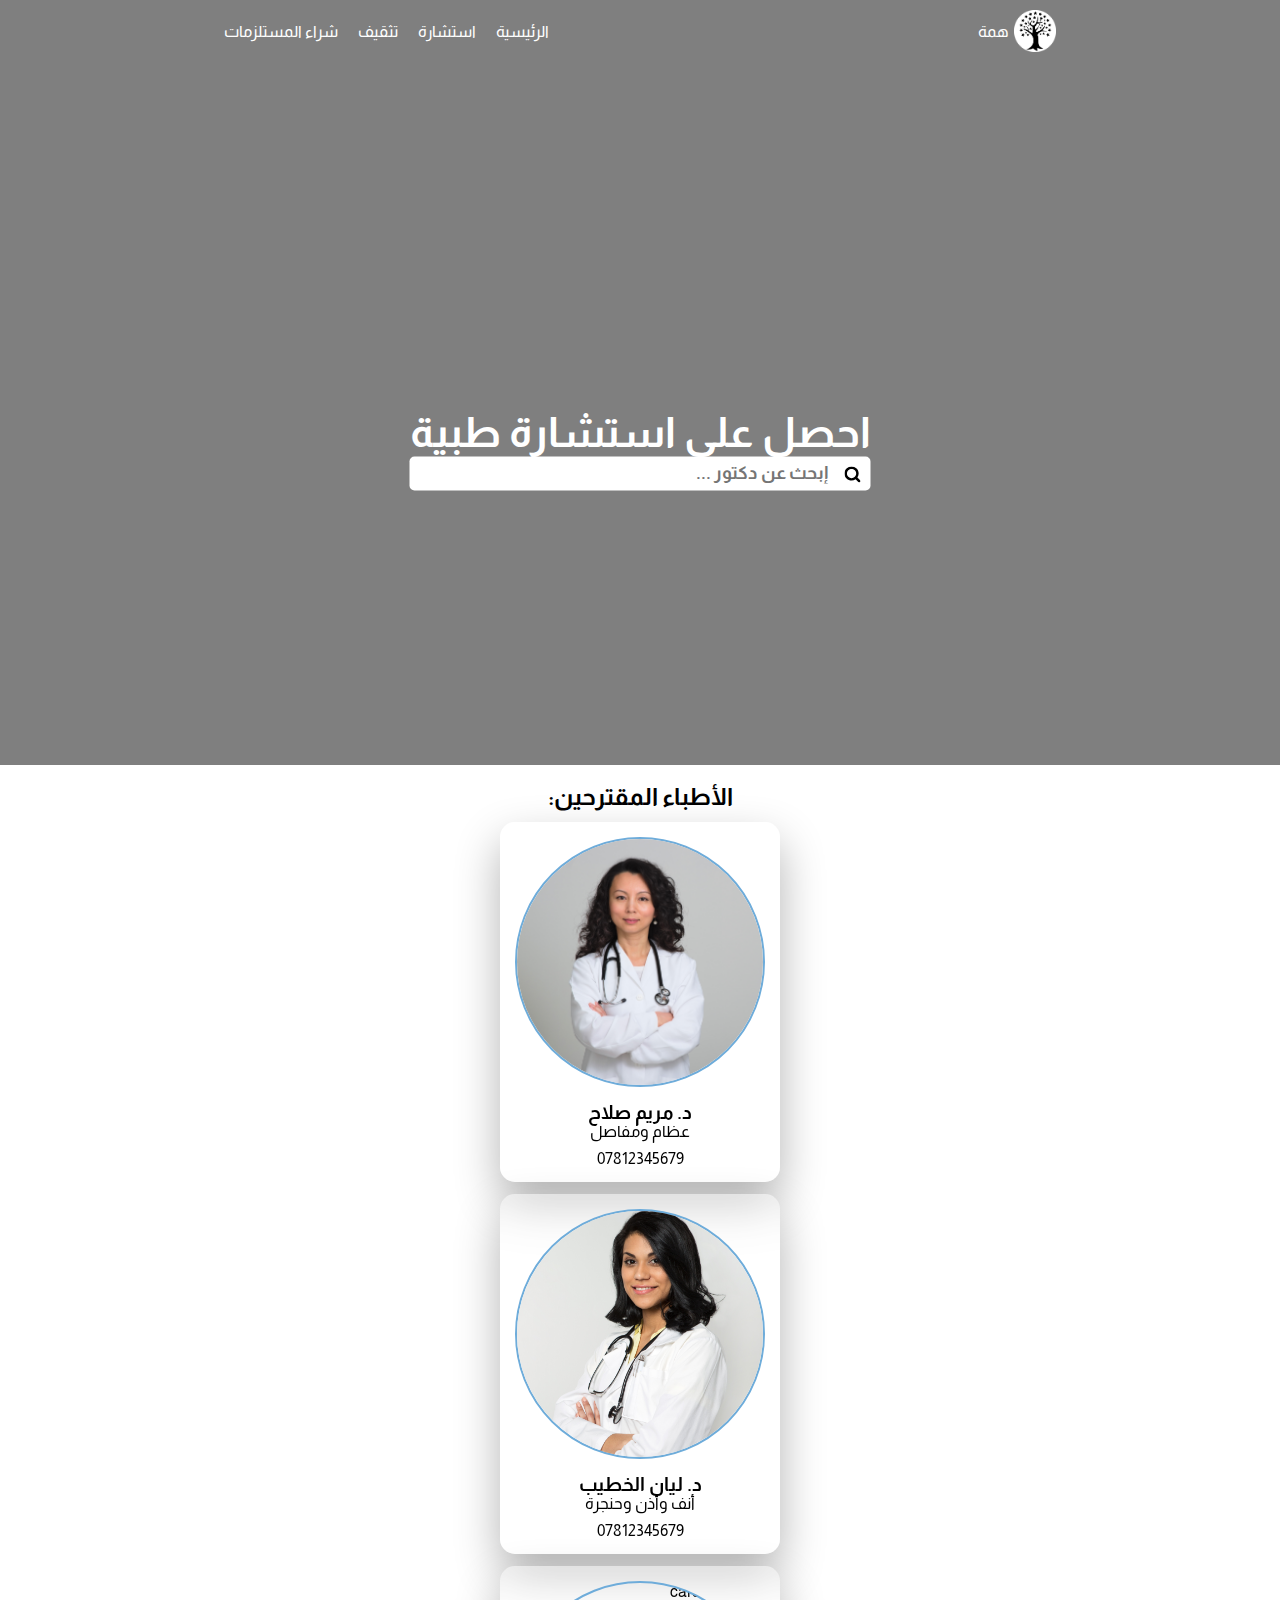
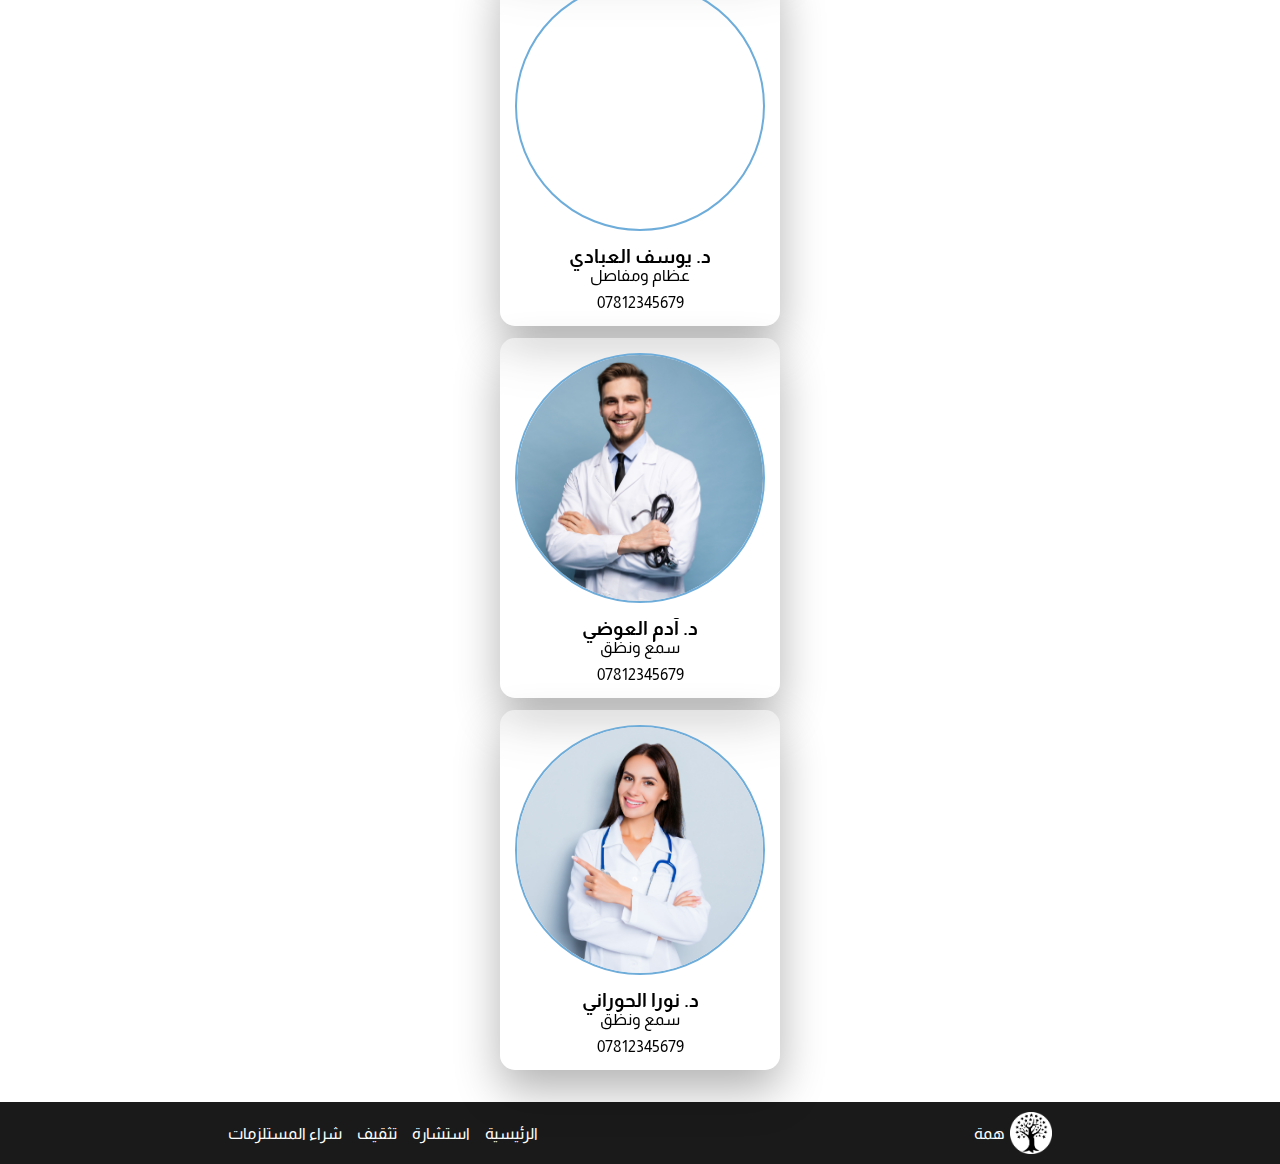
==== doctors.html @ c5ba1b93 "initial commit" ====
<!DOCTYPE html>
<html lang="ar">
  <head>
    <meta charset="UTF-8" />
    <meta name="viewport" content="width=device-width, initial-scale=1.0" />
    <link rel="preconnect" href="https://fonts.googleapis.com" />
    <link rel="preconnect" href="https://fonts.gstatic.com" crossorigin />
    <link
      href="https://fonts.googleapis.com/css2?family=Almarai:wght@300;400;700;800&display=swap"
      rel="stylesheet"
    />
    <link
      rel="stylesheet"
      href="https://fonts.googleapis.com/css2?family=Material+Symbols+Outlined:opsz,wght,FILL,GRAD@20..48,100..700,0..1,-50..200"
    />
    <link
      rel="stylesheet"
      href="https://cdnjs.cloudflare.com/ajax/libs/bootstrap/5.3.3/css/bootstrap-grid.min.css"
    />
    <link rel="stylesheet" href="./src/css/style.css" />
    <title>Doctors</title>
  </head>
  <body>
    <header class="header consult-header" id="home">
      <div class="container">
        <nav class="navbar">
          <div class="brand-logo">
            <img
              class="brand-img"
              src="./src/img/logo_white.png"
              alt="green opened book"
            />
            <a class="brand-name" href="./index.html">همة</a>
          </div>
          <div class="navigation">
            <input type="checkbox" class="navigation__checkbox" id="navi-toggle">
            <label for="navi-toggle" class="navigation__button">
              <span class="navigation__icon">&nbsp;</span>
            </label>
            <div class="navigation__background">&nbsp;</div>
            <nav class="navigation__nav">
              <ul class="navigation__list">
                <li class="navigation__item"><a href="./index.html" class="navigation__link">الرئيسية</a></li>
                <li class="navigation__item"><a href="#" class="navigation__link">استشارة</a></li>
                <li class="navigation__item"><a href="./index.html#educate" class="navigation__link">تثقيف</a></li>
                <li class="navigation__item"><a  href="./index.html#shop" class="navigation__link">شراء المستلزمات</a></li>
              </ul>
            </nav>
          </div>
        </nav>
        <!-- </div> -->
        <div class="header-text">
          <h1>احصل على استشارة طبية</h1>

          <form action="#">
            <label class="search-label">
              <input class="search-input" type="text" placeholder="إبحث عن دكتور ..."/>
              <svg
              viewBox="0 0 56.7 56.7"
              xmlns="http://www.w3.org/2000/svg"
              class="search-icon"
            >
              <path
                d="M42.8 7.3C33-2.4 17.1-2.4 7.3 7.3c-9.8 9.8-9.8 25.7 0 35.5 8.7 8.7 22.2 9.7 32 2.9l9.6 9.6c1.8 1.8 4.7 1.8 6.4 0 1.8-1.8 1.8-4.7 0-6.4l-9.6-9.6c6.8-9.8 5.8-23.3-2.9-32zm-6.2 29.3c-6.4 6.4-16.7 6.4-23.1 0s-6.4-16.7 0-23.1 16.7-6.4 23.1 0 6.4 16.8 0 23.1z"
              ></path>
            </svg>
            </label>
          </form>
        </div>
      </div>
    </header>
    <main>
        <div class="container">
            <h2>الأطباء المقترحين:</h2>
            <div class="row justify-content-center">
                <div class="col col-12 col-md-6 col-lg-4">
                    <div class="card">
                        <div class="card-image">
                          <img 
                            src="./src/img/doctor-1.jpeg"
                          alt="card image">
                        </div>
                        <div class="content">
                          <h3>د. مريم صلاح</h3>
                          <p>عظام ومفاصل</p>
                          <span>07812345679</span>
                        </div>
                      </div>
                </div>
                <div class="col col-12 col-md-6 col-lg-4">
                    <div class="card">
                        <div class="card-image">
                          <img 
                            src="./src/img/doctor-2.jpeg"
                          alt="card image">
                        </div>
                        <div class="content">
                          <h3>د. ليان الخطيب</h3>
                          <p>أنف وأذن وحنجرة</p>
                          <span>07812345679</span>
                        </div>
                      </div>
                </div>
                <div class="col col-12 col-md-6 col-lg-4">
                    <div class="card">
                        <div class="card-image">
                          <img 
                            src="./src/img/doctor-3.jpeg"
                          alt="card image">
                        </div>
                        <div class="content">
                          <h3>د. يوسف العبادي</h3>
                          <p>عظام ومفاصل</p>
                          <span>07812345679</span>
                        </div>
                      </div> 
                </div>
                <div class="col col-12 col-md-6 col-lg-4">
              <div class="card">
                <div class="card-image">
                  <img 
                    src="./src/img/doctor-4.jpeg"
                  alt="card image">
                </div>
                <div class="content">
                    <h3>د. آدم العوضي</h3>
                    <p> سمع ونظق</p>
                    <span>07812345679</span>
                </div>
              </div> 
                </div>
                <div class="col col-12 col-md-6 col-lg-4">
                    
              <div class="card">
                <div class="card-image">
                  <img 
                    src="./src/img/doctor-5.jpeg"
                  alt="card image">
                </div>
                <div class="content">
                  <h3> د. نورا الحوراني</h3>
                  <p> سمع ونظق</p>
                  <span>07812345679</span>
                </div>
              </div> 
                </div>
            </div>

        </div>
    </main>
    <footer class="footer">
      <nav class="navbar">
        <div class="brand-logo">
          <img
            class="brand-img"
            src="./src/img/logo_white.png"
            alt="green opened book"
          />
          <a class="brand-name" href="./index.html">همة</a>
        </div>
        <ul class="navbar__links" id="header-navbar">
          <li><a class="nav__link" href="./index.html">الرئيسية</a></li>
          <li><a class="nav__link" href="#">استشارة</a></li>
          <li><a class="nav__link" href="./index.html#educate">تثقيف</a></li>
          <li><a class="nav__link" href="./index.html#shop">شراء المستلزمات</a></li>
        </ul>
      </nav>
    </footer>
  </body>
</html>
---- src/css/style.css ----
:root {
  --color-primary: #03346e;
  --color-secondary: #6eacda;
  --color-tertiary: #fff5e4;
}
* {
  margin: 0;
  padding: 0;
  box-sizing: border-box;
  list-style-type: none;
  font-family: "Almarai", sans-serif;
}
html {
  scroll-behavior: smooth;
}
body {
  direction: rtl;
}
a {
  text-decoration: none;
  color: white;
}

li {
  white-space: nowrap;
  transition: all ease 0.3s;
}

li a:hover {
  /* color: #ddd; */
  border-bottom: 2px solid var(--color-secondary);
}

/* header */
.header {
  background-blend-mode: multiply;
  height: 100svh;
  max-width: 100%;
}
.header.main-header {
  background: center/cover url("../img/doctors.jpg") no-repeat,
    rgba(0, 0, 0, 0.5);
}
.header.consult-header {
  background: center/100% 100% url("../img/consult.jpeg") no-repeat,
    rgba(0, 0, 0, 0.5);
  height: 85vh;
}


.brand-logo {
  display: flex;
  justify-content: center;
  align-items: center;
  gap: 5px;
  cursor: pointer;
}
.brand-logo img {
  width: 42px;
  height: auto;
}
.header-text {
  position: absolute;
  top: 50%;
  left: 50%;
  transform: translate(-50%, -50%);
  text-align: center;
}
.header-text h1 {
  font-size: 42px;
  @media (width < 576px){
    font-size: 27px;
  }
  color: #fff;
}
main h2 {
  text-align: center;
  padding-top: 18px;
}

.header-text h4 {
  font-size: 0.9em;
}

.btn {
  display: inline-flex;
  justify-content: center;
  align-items: center;
  gap: 2px;
  color: white;
  background-color: var(--color-secondary);
  padding: 0.6em 1.3em;
  border-radius: 50px;
  font-size: 14px;
  /* width: 120px; */
  border: 1px solid transparent;
  cursor: pointer;
}

.btn:hover {
  background-color: var(--color-primary);
}
.material-symbols-outlined {
  font-size: 14px;
}

.search-label {
  position: relative;
}
.search-icon {
  position: absolute;
  top: 0;
  right: 0.6em;
  bottom: 0;
  margin: auto auto auto 0;
  width: 1em;
  height: 1em;
  z-index: 1;
}
.search-input {
  width: 100%;
  height: 100%;
  margin: 0;
  padding: 0.4em;
  text-indent: 2em;
  border-radius: 5px;
  font: inherit;
  font-weight: 700;
  font-size: 1.1rem;
  border: 0;
  outline: none;
}

/* ///////////////////// */

.card {
  position: relative;
  background: rgba(255, 255, 255, 0.3);
  margin: 12px auto;
  box-shadow: 0 20px 45px rgba(0, 0, 0, 0.3);
  border-radius: 15px;
  display: flex;
  flex-direction: column;
  align-items: center;
  justify-content: center;
  backdrop-filter: blur(10px);
  padding: 15px;
  width: fit-content;
}
.card-image {
  width: 250px;
  height: 250px;
  border-radius: 50%;
  overflow: hidden;
  border: 2px solid var(--color-secondary);
}
iframe{
    width: 100%;
    height: 275px;
}
.card-image img {
  object-fit: cover;
  height: 100%;
  width: 100%;
}
.content h3 {
  text-align: center;
  /* font-size: 2rem; */
  margin-top: 15px;
}
.content p {
  text-align: center;
}
.content span {
  text-align: center;
  display: block;
  margin-top: 10px;
}

/* ///////////////// */

.section {
  background-color: var(--color-tertiary);
  padding: 50px 30px;
  border-top: 1px solid #ddd;
}
.section.invert {
    background-color: #fff;
}
.section__title {
  max-width: 800px;
  margin: 0 auto 80px auto;
}
/* #shop .section__title{
    margin-inline: 20px;
    margin-bottom: 0;
    padding: 15px;
} */

.section__description {
  font-size: 32px;
  @media (width < 576px){
    font-size: 24px;
  }
  font-weight: 600;
  text-transform: uppercase;
  color: var(--color-primary);
  margin-bottom: 10px;
}

.section__header {
  font-size: 22px;
  @media (width < 576px){
    font-size: 18px;
  }
  line-height: 1.3;
  font-weight: 500;
}

.slider {
  max-width: 1000px;
  height: 250px;

  @media (width < 576px){
    height: 450px;
  }
  margin: 0 auto;
  position: relative;

  /* IN THE END */
  overflow: hidden;
}

.slide {
  position: absolute;
  top: 0;
  width: 100%;
  height: 250px;
  @media (width < 576px){
    height: 400px;
  }
  display: flex;
  align-items: center;
  justify-content: center;

  /* THIS creates the animation! */
  transition: transform 1s;
}

.slide > img {
  /* Only for images that have different size than slide */
  width: 100%;
  height: 100%;
  object-fit: cover;
}

.slider__btn {
  position: absolute;
  top: 50%;
  z-index: 10;

  border: none;
  background: rgba(255, 255, 255, 0.7);
  font-family: inherit;
  color: #333;
  border-radius: 50%;
  height: 55px;
  width: 55px;
  font-size: 32.5px;
  cursor: pointer;
}

.slider__btn--left {
  right: 6%;
  @media (width < 576px){
    right: -7%;
  }
  transform: translate(-50%, -50%);
}

.slider__btn--right {
  left: 6%;
  @media (width < 576px){
    left: -7%;
  }
  transform: translate(50%, -50%);
}

.dots {
  position: absolute;
  bottom: 5%;
  left: 50%;
  transform: translateX(-50%);
  display: flex;
}

.dots__dot {
  border: none;
  background-color: #b9b9b9;
  opacity: 0.7;
  height: 10px;
  width: 10px;
  border-radius: 50%;
  margin-left: 17.5px;
  cursor: pointer;
  transition: all 0.5s;

  /* Only necessary when overlying images */
  /* box-shadow: 0 0.6rem 1.5rem rgba(0, 0, 0, 0.7); */
}

.dots__dot:last-child {
  margin: 0;
}

.dots__dot--active {
  /* background-color: #fff; */
  background-color: #888;
  opacity: 1;
}
.testimonial {
  width: 65%;
  position: relative;
}

.testimonial::before {
  content: "\201D";
  position: absolute;
  top: -14px;
  right: -68px;
  line-height: 1;
  font-size: 100px;
  font-family: inherit;
  color: var(--color-primary);
  z-index: -1;
}

.testimonial__header {
  font-size: 22.5px;
  font-weight: 500;
  margin-bottom: 15px;
}

.testimonial__text {
  font-size: 17px;
  margin-bottom: 35px;
  color: #666;
}

.testimonial__author {
  margin-left: 30px;
  font-style: normal;

  display: grid;
  grid-template-columns: 65px 1fr;
  column-gap: 20px;
}

.testimonial__photo {
  grid-row: 1 / span 2;
  width: 65px;
  border-radius: 50%;
}

.testimonial__name {
  font-size: 17px;
  font-weight: 500;
  align-self: end;
  margin: 0;
}

.testimonial__location {
  font-size: 15px;
}

.section__title--testimonials {
  margin-bottom: 40px;
}

.footer{
  background-color: rgb(26, 26, 26);
  margin-top: 2rem;
}

.navigation__checkbox {
  display: none;
}

.footer .navbar__links {
  display: flex;
  justify-content: center;
  align-items: center;
  gap: 15px;
}
@media (width > 576px) {
.navigation__background, .navigation__button{
  display: none;
}
.navbar {
  display: flex;
  justify-content: space-around;
  align-items: center;
  width: 100%;
  padding: 10px;
  z-index: 1;
}

.navbar ul {
  display: flex;
  align-items: center;
  gap: 20px;
}
}

@media (width < 576px) {
  
.header .brand-logo{
  justify-content: flex-start;
}
.navigation__button {
  background-color: #fff;
  height: 48px;
  width: 48px;
  border-radius: 50%;
  position: fixed;
  top: 0;
  left: 60px;
  z-index: 2000;
  box-shadow: 0 10px 30px rgba(0, 0, 0, 0.1);
  text-align: center;
  cursor: pointer;
}

.navigation__background {
  height: 32px;
  width: 32px;
  border-radius: 50%;
  position: fixed;
  top: 0;
  left: 65px;
  background-image: radial-gradient(var(--color-secondary), var(--color-primary));
  z-index: 1000;
  transition: transform 0.8s cubic-bezier(0.83, 0, 0.17, 1);
}

.navigation__nav {
  height: 100vh;
  width: 0;
  position: fixed;
  top: 0;
  left: 0;
  z-index: 1500;
  opacity: 0;
  width: 0;
  transition: all 0.8s;
}

.navigation__list {
  position: absolute;
  top: 50%;
  left: 50%;
  transform: translate(-50%, -50%);
  list-style-type: none;
  text-align: center;
  width: 100%;
}

.navigation__item {
  margin: 10px;
}

.navigation__link:link,
.navigation__link:visited {
  display: inline-block;
  font-size: 30px;
  font-weight: 300;
  padding: 10px 20px;
  color: #fff;
  text-decoration: none;
  text-transform: uppercase;
  background-image: linear-gradient(
    120deg,
    transparent 0%,
    transparent 50%,
    white 50%
  );
  background-size: 250%;
  transition: all 0.2s;
}
.navigation__link:link span,
.navigation__link:visited span {
  margin-right: 15px;
  display: inline-block;
}

.navigation__link:hover,
.navigation__link:active {
  background-position: 100%;
  color: var(--color-primary);
  transform: translateX(10px);
}

.navigation__checkbox:checked ~ .navigation__background {
  transform: scale(80);
}

.navigation__checkbox:checked ~ .navigation__nav {
  opacity: 1;
  width: 100%;
}

.navigation__icon {
  position: relative;
  margin-top: 24px;
}
.navigation__icon,
.navigation__icon::before,
.navigation__icon::after {
  width: 24px;
  height: 2px;
  background-color: #333;
  display: inline-block;
}
.navigation__icon::before,
.navigation__icon::after {
  content: "";
  position: absolute;
  left: 0;
  transition: all 0.2s;
}
.navigation__icon::before {
  top: -8px;
}
.navigation__icon::after {
  top: 8px;
}

.navigation__button:hover .navigation__icon::before {
  top: -10px;
}

.navigation__button:hover .navigation__icon::after {
  top: 10px;
}

.navigation__checkbox:checked + .navigation__button .navigation__icon {
  background-color: transparent;
}

.navigation__checkbox:checked + .navigation__button .navigation__icon::before {
  top: 0;
  transform: rotate(135deg);
}

.navigation__checkbox:checked + .navigation__button .navigation__icon::after {
  top: 0;
  transform: rotate(-135deg);
}


.footer .navbar__links {
  flex-direction: column;
}
.footer .brand-logo{
margin-bottom: 15px;
}
}
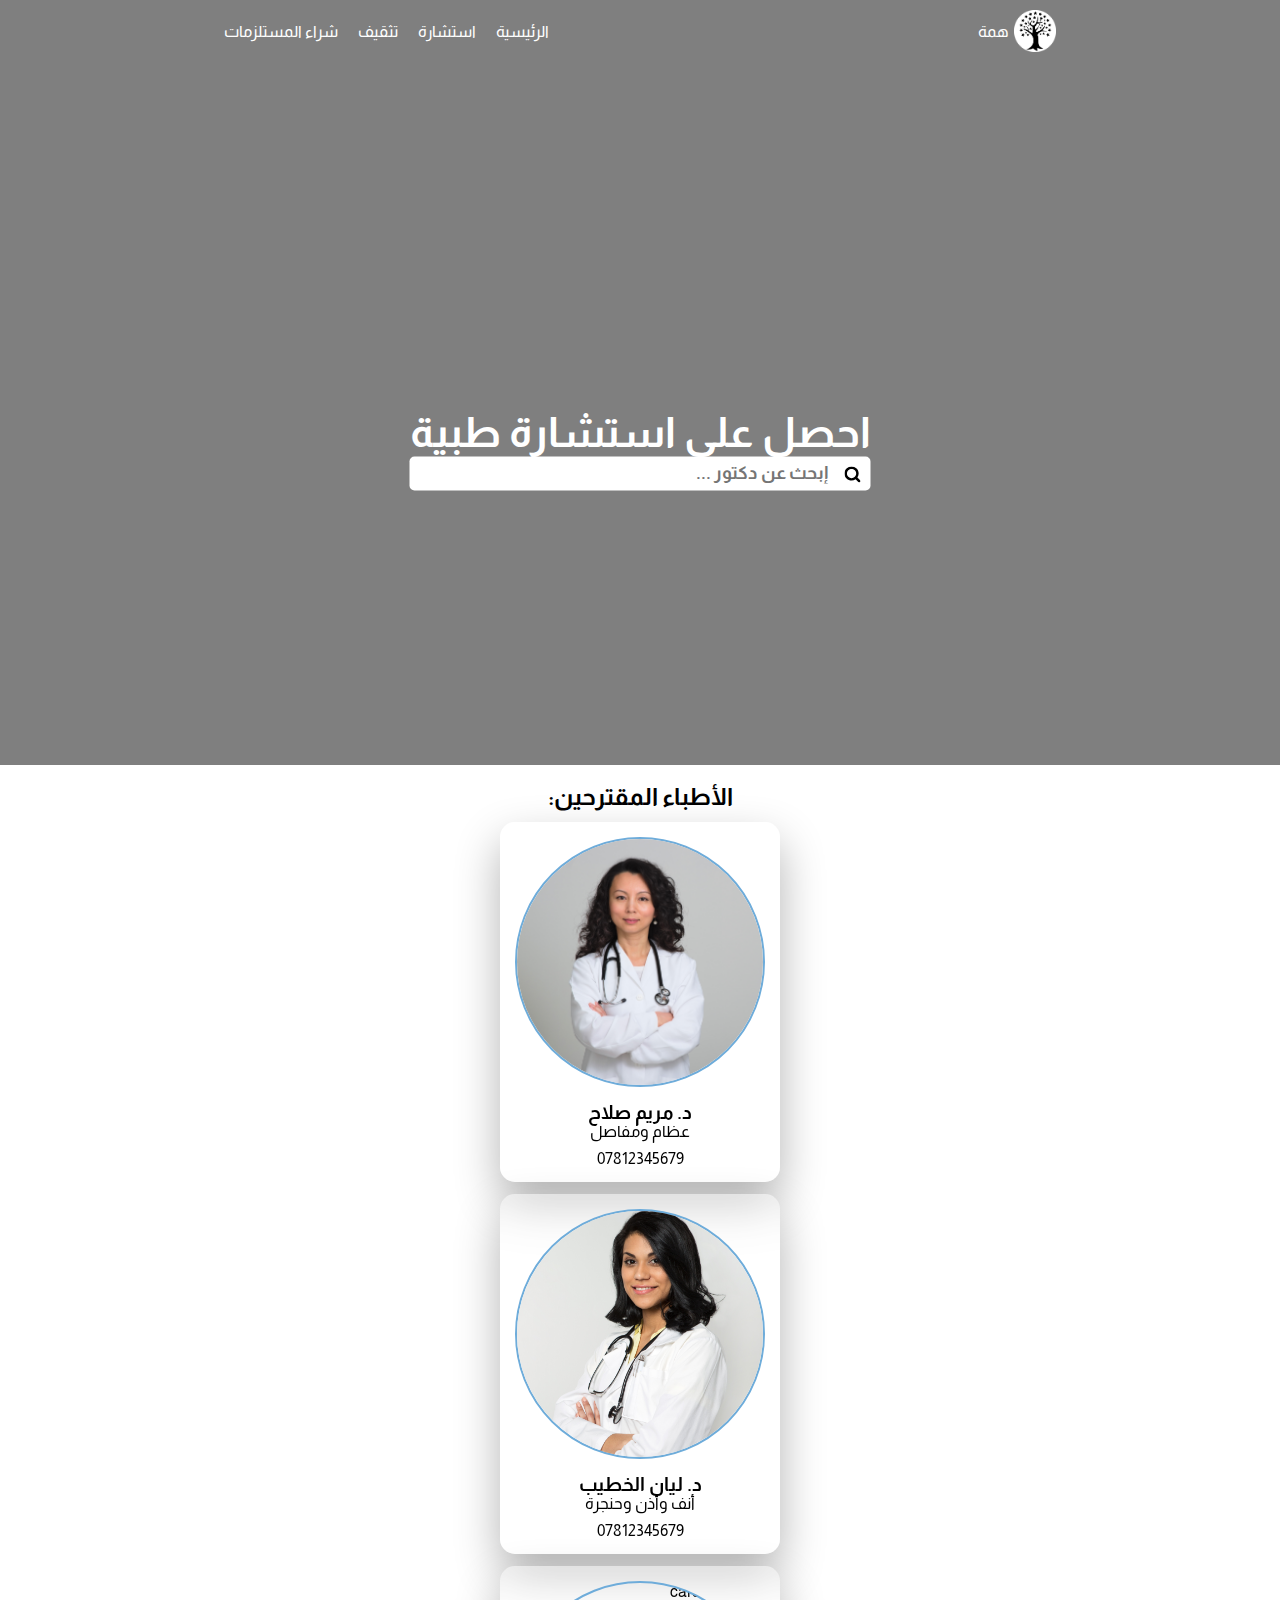
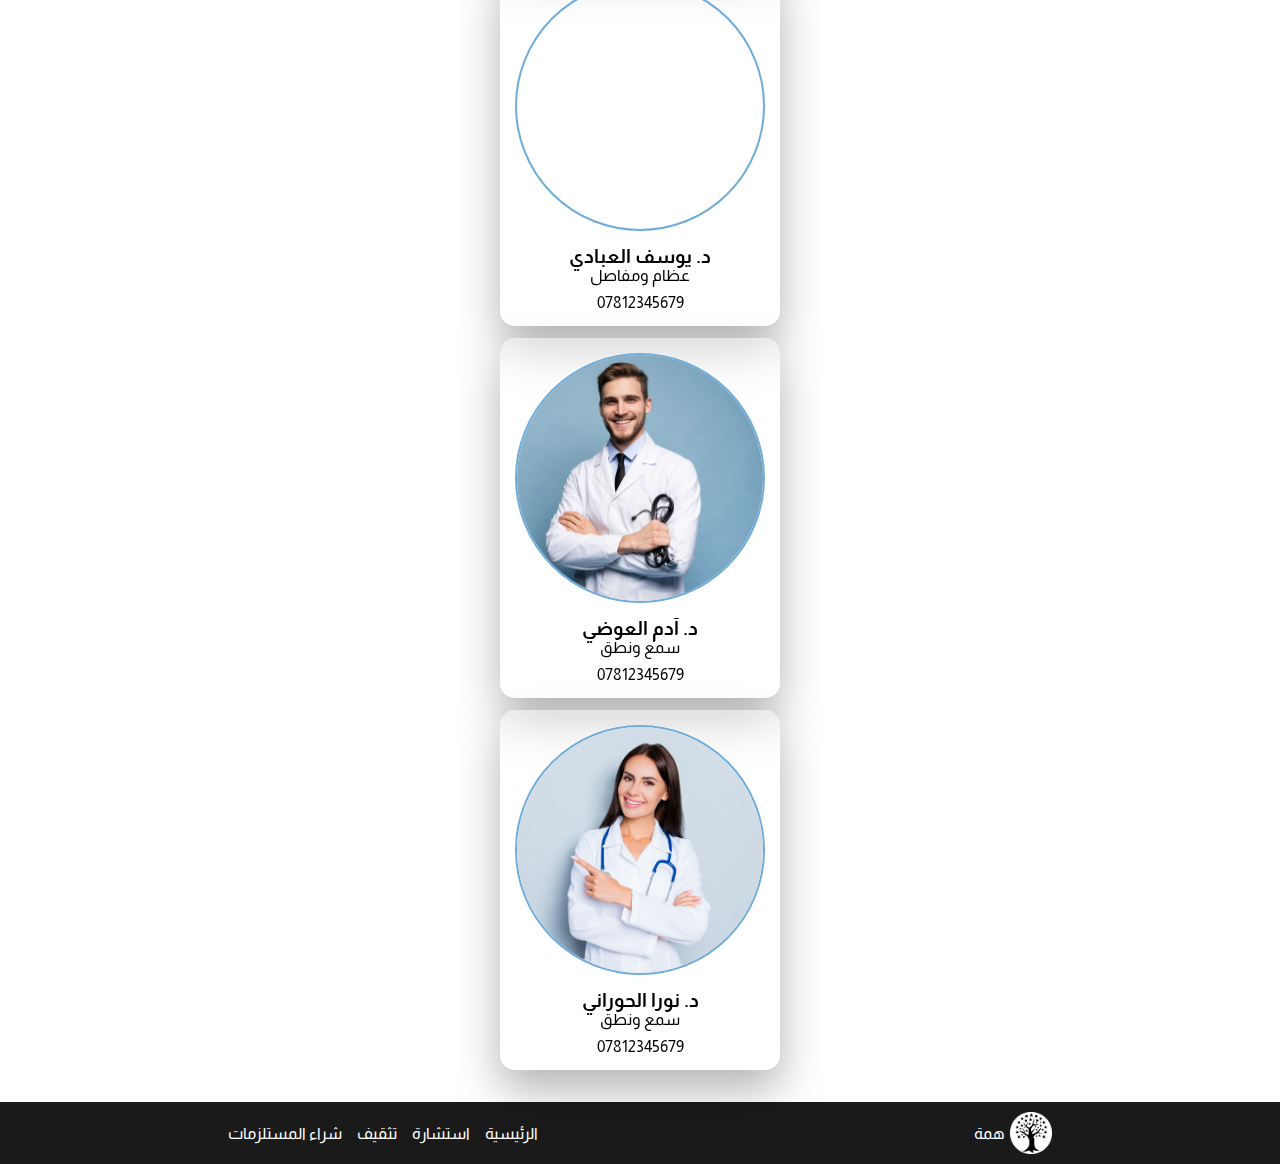
==== commit 558e5e25: "Update doctors.html" ====
--- a/doctors.html
+++ b/doctors.html
@@ -124,7 +124,7 @@
                 </div>
                 <div class="content">
                     <h3>د. آدم العوضي</h3>
-                    <p> سمع ونظق</p>
+                    <p> سمع ونطق</p>
                     <span>07812345679</span>
                 </div>
               </div> 
@@ -139,7 +139,7 @@
                 </div>
                 <div class="content">
                   <h3> د. نورا الحوراني</h3>
-                  <p> سمع ونظق</p>
+                  <p> سمع ونطق</p>
                   <span>07812345679</span>
                 </div>
               </div> 
@@ -166,5 +166,14 @@
         </ul>
       </nav>
     </footer>
+        <script>
+      const menuLabel = document.querySelector(".navigation__button");
+      document
+        .querySelector(".navigation__item:nth-child(2) .navigation__link")
+        .addEventListener("click", function () {
+          menuLabel.click();
+        });
+
+    </script>
   </body>
 </html>
--- a/src/css/style.css
+++ b/src/css/style.css
@@ -44,6 +44,10 @@
 .header.consult-header {
   background: center/100% 100% url("../img/consult.jpeg") no-repeat,
     rgba(0, 0, 0, 0.5);
+      @media (width < 576px) {
+      background: center/cover url("../img/consult-sm.jpeg") no-repeat,
+      rgba(0, 0, 0, 0.5);
+    }
   height: 85vh;
 }
 
@@ -100,7 +104,7 @@
 .btn:hover {
   background-color: var(--color-primary);
 }
-.material-symbols-outlined {
+.material-symbols-outlined:not(.slider__icon) {
   font-size: 14px;
 }
 
@@ -264,10 +268,13 @@
   font-family: inherit;
   color: #333;
   border-radius: 50%;
-  height: 55px;
-  width: 55px;
+  height: 45px;
+  width: 45px;
   font-size: 32.5px;
   cursor: pointer;
+  display:flex;
+  justify-content: center;
+  align-items: center;
 }
 
 .slider__btn--left {
@@ -326,8 +333,8 @@
 .testimonial::before {
   content: "\201D";
   position: absolute;
-  top: -14px;
-  right: -68px;
+  top: -7px;
+  right: -41px;
   line-height: 1;
   font-size: 100px;
   font-family: inherit;
@@ -358,7 +365,8 @@
 
 .testimonial__photo {
   grid-row: 1 / span 2;
-  width: 65px;
+  width: 60px;
+  height:55px;
   border-radius: 50%;
 }
 
@@ -416,6 +424,7 @@
   
 .header .brand-logo{
   justify-content: flex-start;
+  padding-top:10px;
 }
 .navigation__button {
   background-color: #fff;
@@ -423,8 +432,8 @@
   width: 48px;
   border-radius: 50%;
   position: fixed;
-  top: 0;
-  left: 60px;
+  top: 10px;
+  left: 15px;
   z-index: 2000;
   box-shadow: 0 10px 30px rgba(0, 0, 0, 0.1);
   text-align: center;
@@ -436,8 +445,8 @@
   width: 32px;
   border-radius: 50%;
   position: fixed;
-  top: 0;
-  left: 65px;
+  top: 18px;
+  left: 24px;
   background-image: radial-gradient(var(--color-secondary), var(--color-primary));
   z-index: 1000;
   transition: transform 0.8s cubic-bezier(0.83, 0, 0.17, 1);
@@ -562,6 +571,9 @@
   flex-direction: column;
 }
 .footer .brand-logo{
-margin-bottom: 15px;
-}
-}+padding-block: 15px;
+}
+  .footer li:last-child{
+    margin-bottom:10px;
+}
+}
